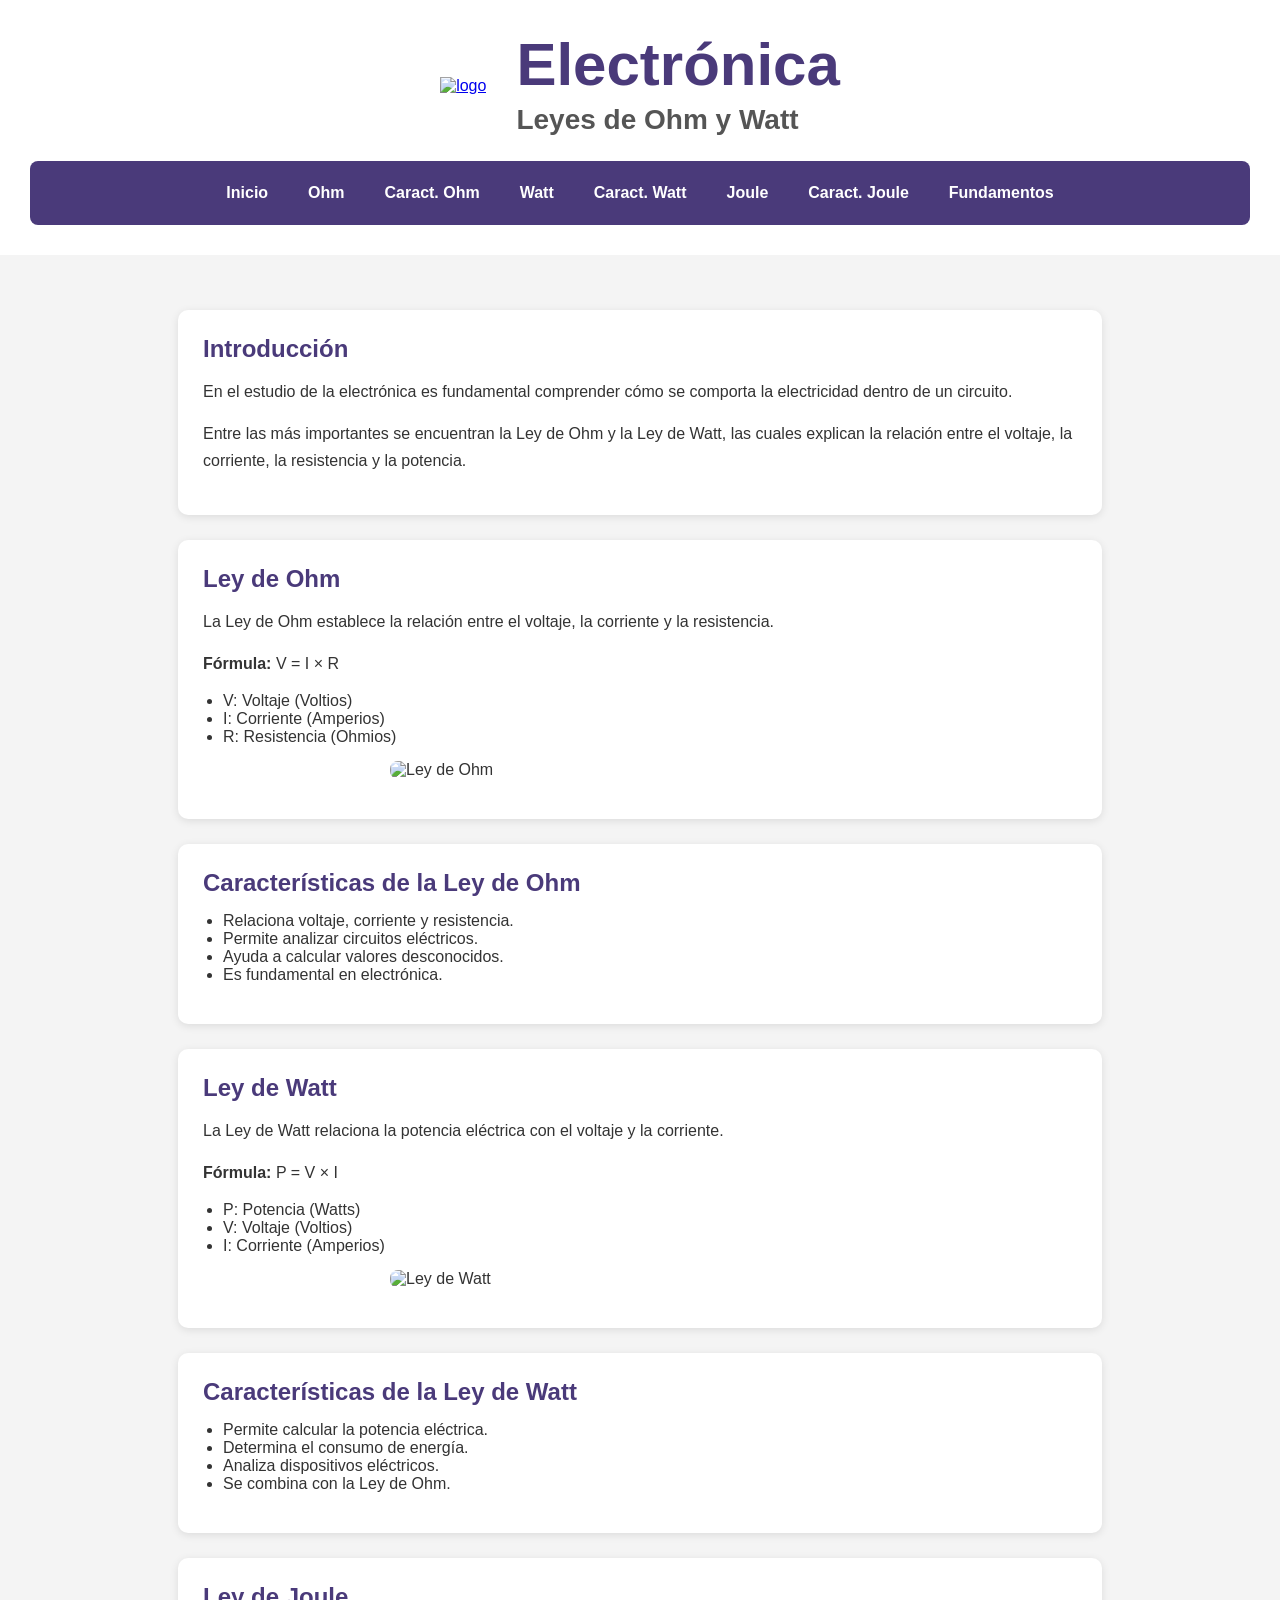
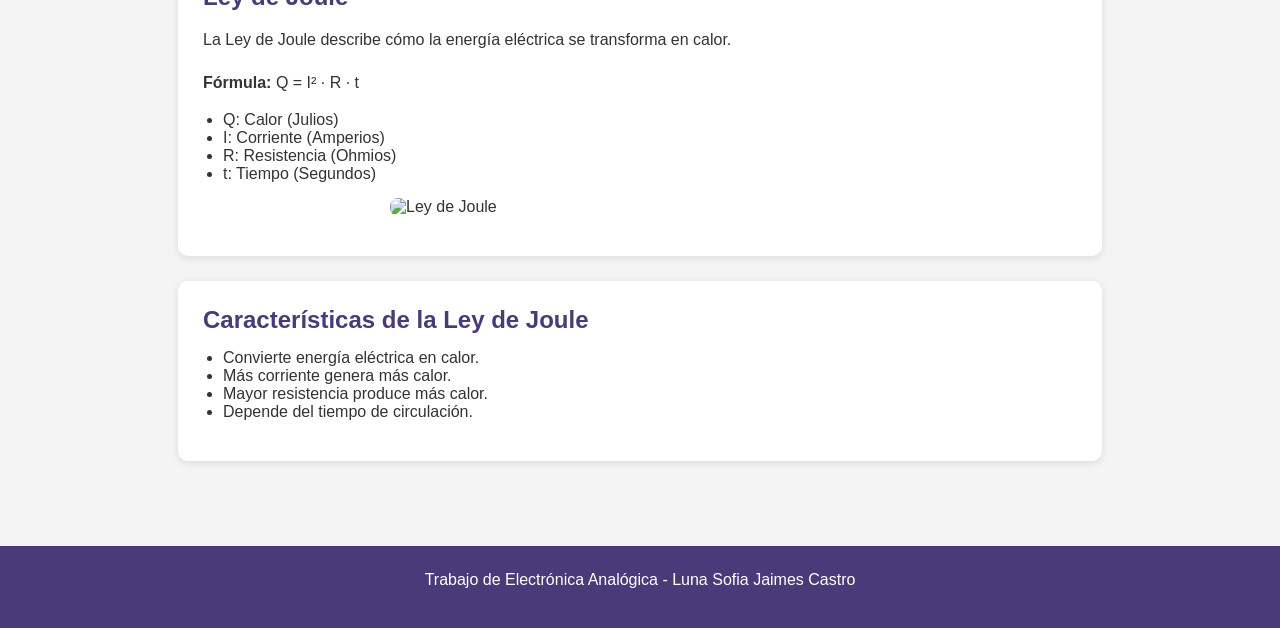
==== index.html @ 57ef3b44 "Add files via upload" ====
<!DOCTYPE html>
<html lang="es">
<head>
    <meta charset="UTF-8">
    <meta name="viewport" content="width=device-width, initial-scale=1.0">
    <title>Leyes de Ohm y Watt</title>
    <link rel="stylesheet" href="style.css">
</head>

<body>

<header>
    <div class="encabezado">
        <div class="logo">
            <a href="https://jarudev.github.io/itcts4z/">
                <img src="https://www.etitc.edu.co/uploads/images/products/5f18d9b668ef9220349297.svg" alt="logo">
            </a>
        </div>

        <div class="texto-header">
            <h1 class="titulo-principal">Electrónica</h1>
            <h2 class="subtitulo">Leyes de Ohm y Watt</h2>
        </div>
    </div>

    <!-- NAVBAR -->
    <nav class="navbar">
        <a href="#introduccion">Inicio</a>
        <a href="#ohm">Ohm</a>
        <a href="#caracteristicas-ohm">Caract. Ohm</a>
        <a href="#watt">Watt</a>
        <a href="#caracteristicas-watt">Caract. Watt</a>
        <a href="#joule">Joule</a>
        <a href="#caracteristicas-joule">Caract. Joule</a>
        <a href="fundamentos.html">Fundamentos</a>
    </nav>
</header>

<main>

<section id="introduccion">
    <h2>Introducción</h2>
    <p>
        En el estudio de la electrónica es fundamental comprender cómo se comporta la electricidad dentro de un circuito.
    </p>
    <p>
        Entre las más importantes se encuentran la Ley de Ohm y la Ley de Watt, las cuales explican la relación entre el voltaje, la corriente, la resistencia y la potencia.
    </p>
</section>

<section id="ohm">
    <h2>Ley de Ohm</h2>
    <p>
        La Ley de Ohm establece la relación entre el voltaje, la corriente y la resistencia.
    </p>

    <p><strong>Fórmula:</strong> V = I × R</p>

    <ul>
        <li>V: Voltaje (Voltios)</li>
        <li>I: Corriente (Amperios)</li>
        <li>R: Resistencia (Ohmios)</li>
    </ul>

    <img src="https://mialdeatdo.com/wp-content/uploads/2023/04/image-13.png" class="img" alt="Ley de Ohm">
</section>

<section id="caracteristicas-ohm">
    <h2>Características de la Ley de Ohm</h2>
    <ul>
        <li>Relaciona voltaje, corriente y resistencia.</li>
        <li>Permite analizar circuitos eléctricos.</li>
        <li>Ayuda a calcular valores desconocidos.</li>
        <li>Es fundamental en electrónica.</li>
    </ul>
</section>

<section id="watt">
    <h2>Ley de Watt</h2>
    <p>
        La Ley de Watt relaciona la potencia eléctrica con el voltaje y la corriente.
    </p>

    <p><strong>Fórmula:</strong> P = V × I</p>

    <ul>
        <li>P: Potencia (Watts)</li>
        <li>V: Voltaje (Voltios)</li>
        <li>I: Corriente (Amperios)</li>
    </ul>

    <img src="https://cdn.fisimat.com.mx/wp-content/uploads/2015/02/Triangulo-de-Potencia-Electrica.png" class="img" alt="Ley de Watt">
</section>

<section id="caracteristicas-watt">
    <h2>Características de la Ley de Watt</h2>
    <ul>
        <li>Permite calcular la potencia eléctrica.</li>
        <li>Determina el consumo de energía.</li>
        <li>Analiza dispositivos eléctricos.</li>
        <li>Se combina con la Ley de Ohm.</li>
    </ul>
</section>

<section id="joule">
    <h2>Ley de Joule</h2>
    <p>
        La Ley de Joule describe cómo la energía eléctrica se transforma en calor.
    </p>

    <p><strong>Fórmula:</strong> Q = I² · R · t</p>

    <ul>
        <li>Q: Calor (Julios)</li>
        <li>I: Corriente (Amperios)</li>
        <li>R: Resistencia (Ohmios)</li>
        <li>t: Tiempo (Segundos)</li>
    </ul>

    <img src="https://belver.clavijero.edu.mx/cursos/nme/semestre4/fisica_2/s4/contenidos/66.png" class="img" alt="Ley de Joule">
</section>

<section id="caracteristicas-joule">
    <h2>Características de la Ley de Joule</h2>
    <ul>
        <li>Convierte energía eléctrica en calor.</li>
        <li>Más corriente genera más calor.</li>
        <li>Mayor resistencia produce más calor.</li>
        <li>Depende del tiempo de circulación.</li>
    </ul>
</section>


</main>

    <footer>
        <p>Trabajo de Electrónica Analógica - Luna Sofia Jaimes Castro</p>
    </footer>

</body>
</html>
---- style.css ----
/* --- RESET GENERAL --- */
* {
    margin: 0;
    padding: 0;
    box-sizing: border-box;
}

body {
    font-family: Arial, sans-serif;
    background-color: #f4f4f4;
    color: #333;
}

/* --- HEADER --- */
header {
    background: white;
    padding: 30px;
    text-align: center;
}

/* ENCABEZADO CON LOGO Y TEXTO (Compatible con index) */
.encabezado {
    display: flex;
    justify-content: center;
    align-items: center;
    gap: 30px;
    margin-bottom: 20px;
}

.logo img {
    width: 110px;
    height: auto;
}

/* TÍTULOS */
.texto-header {
    text-align: left;
}

.titulo-principal {
    font-size: 60px;
    color: #4a3a7a;
    margin: 0;
}

.subtitulo {
    font-size: 28px;
    color: #555;
    margin: 5px 0;
}

/* --- NAVBAR UNIFICADA (El secreto del diseño) --- */
.navbar,
nav {
    margin-top: 20px;
    background-color: #4a3a7a;
    padding: 15px 0; /* Aumentamos el grosor vertical */
    border-radius: 8px;
    display: flex;
    justify-content: center;
    align-items: center;
}

/* Soporte para listas (ul) en fundamentos.html */
nav ul {
    list-style: none;
    display: flex;
    justify-content: center;
    align-items: center;
    gap: 25px; /* Espacio entre links */
    padding: 0;
    margin: 0;
}

/* Estilos para los enlaces (Soporta ambos HTML) */
.navbar a,
nav ul li a {
    color: white;
    text-decoration: none;
    font-weight: bold;
    padding: 8px 15px;
    transition: all 0.3s ease; /* Para que el cambio de color sea suave */
}

/* Caso especial para links sueltos en index.html */
.navbar a {
    margin: 0 5px;
}

/* Efecto al pasar el mouse */
.navbar a:hover,
nav ul li a:hover {
    color: #d9c8f0;
    background-color: rgba(255, 255, 255, 0.1); /* Sutil brillo de fondo */
    border-radius: 5px;
}

/* --- CONTENIDO PRINCIPAL --- */
main {
    width: 80%;
    margin: auto;
    padding: 30px;
}

/* SECCIONES */
section {
    background: white;
    padding: 25px;
    margin: 25px 20px;
    border-radius: 10px;
    box-shadow: 0 2px 8px rgba(0, 0, 0, 0.1);
}

section h2 {
    color: #4a3a7a;
    margin-bottom: 15px;
}

p {
    margin-bottom: 15px;
    line-height: 1.7;
}

ul {
    margin-left: 20px;
    margin-bottom: 15px;
}

/* IMÁGENES */
.img {
    width: 100%;
    max-width: 500px;
    display: block;
    margin: 15px auto;
    border-radius: 8px;
    transition: transform 0.3s;
}

.img:hover {
    transform: scale(1.02); /* Pequeño zoom al pasar el mouse */
}

/* --- FOOTER --- */
footer {
    text-align: center;
    padding: 20px;
    background: #4a3a7a;
    color: white;
    margin-top: 30px;
}

.circuit-layout{
    display:flex;
    gap:30px;
    align-items:center;
    justify-content:space-between;
    flex-wrap:wrap;
}

.circuit-box{
    flex:1;
    min-width:400px;
}

.circuit-explanation{
    flex:1;
    min-width:300px;
}

.wire{
    stroke:#333;
    stroke-width:6;
    fill:none;
    stroke-linecap:round;
}

.battery{
    stroke:#333;
    stroke-width:5;
}

.battery-text{
    font-size:22px;
    fill:#333;
    font-weight:bold;
}

.concept-card{
    margin:20px 0;
    padding:18px;
    border-radius:12px;
    background:#faf7ff;
    border:1px solid #d8c8ff;
}

.concept-card h4{
    color:#4a3a7a;
    margin-bottom:10px;
}

.bulb-glow{
    animation: glow 1.5s infinite alternate;
}

@keyframes glow{
    from{
        filter: drop-shadow(0 0 5px #ffd54f);
    }
    to{
        filter: drop-shadow(0 0 18px #ffeb3b);
    }
}

.electron-real{
    fill:#2196f3;
    offset-path:path("M 80 300 L 80 100 L 250 100 A 35 35 0 1 1 320 100 L 440 100 L 440 300");
    animation: moveReal 5s linear infinite;
}

@keyframes moveReal{
    from{ offset-distance:0%; }
    to{ offset-distance:100%; }
}

.electron-conv{
    fill:#e53935;
    offset-path:path("M 440 300 L 440 100 L 320 100 A 35 35 0 1 0 250 100 L 80 100 L 80 300");
    animation: moveConv 5s linear infinite;
}

@keyframes moveConv{
    from{ offset-distance:0%; }
    to{ offset-distance:100%; }
}

.legend{
    margin-top:15px;
    display:flex;
    gap:20px;
}

.dot{
    width:12px;
    height:12px;
    border-radius:50%;
    display:inline-block;
}

.blue{
    background:#2196f3;
}

.red{
    background:#e53935;
}
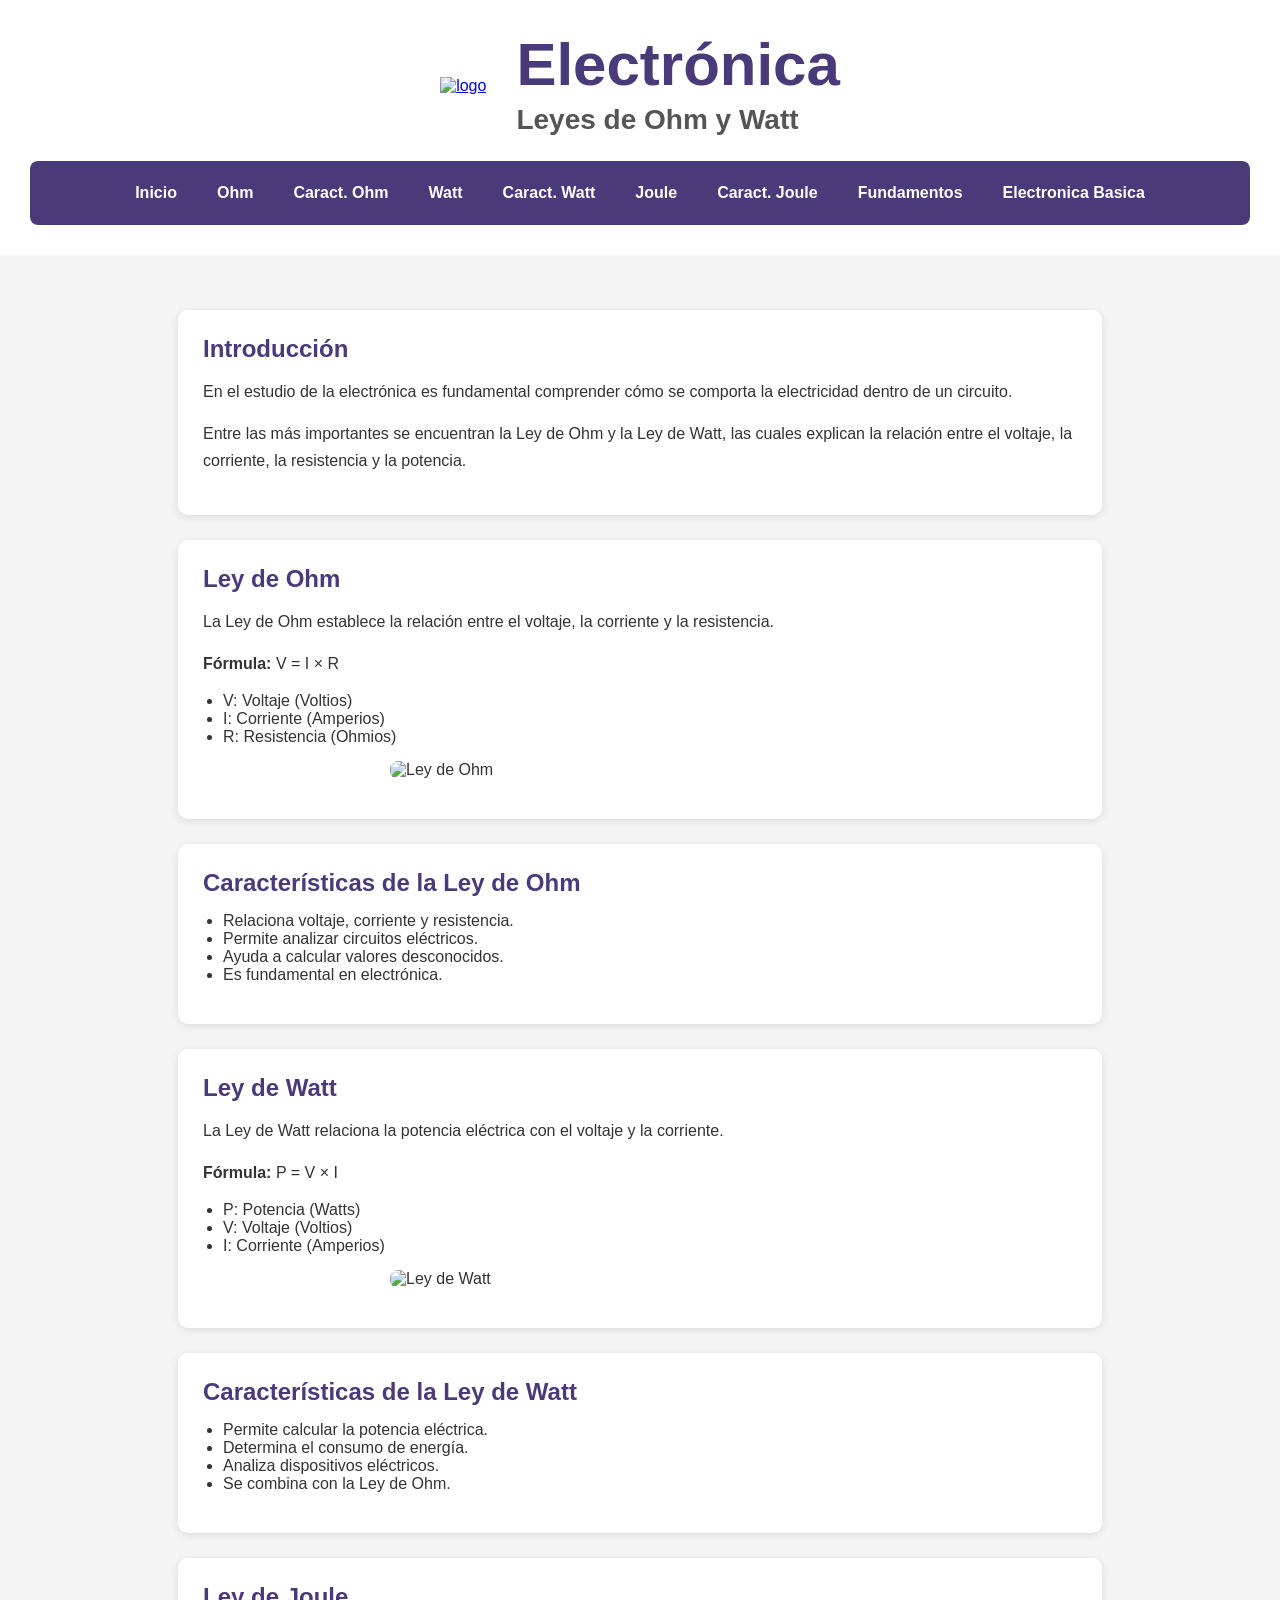
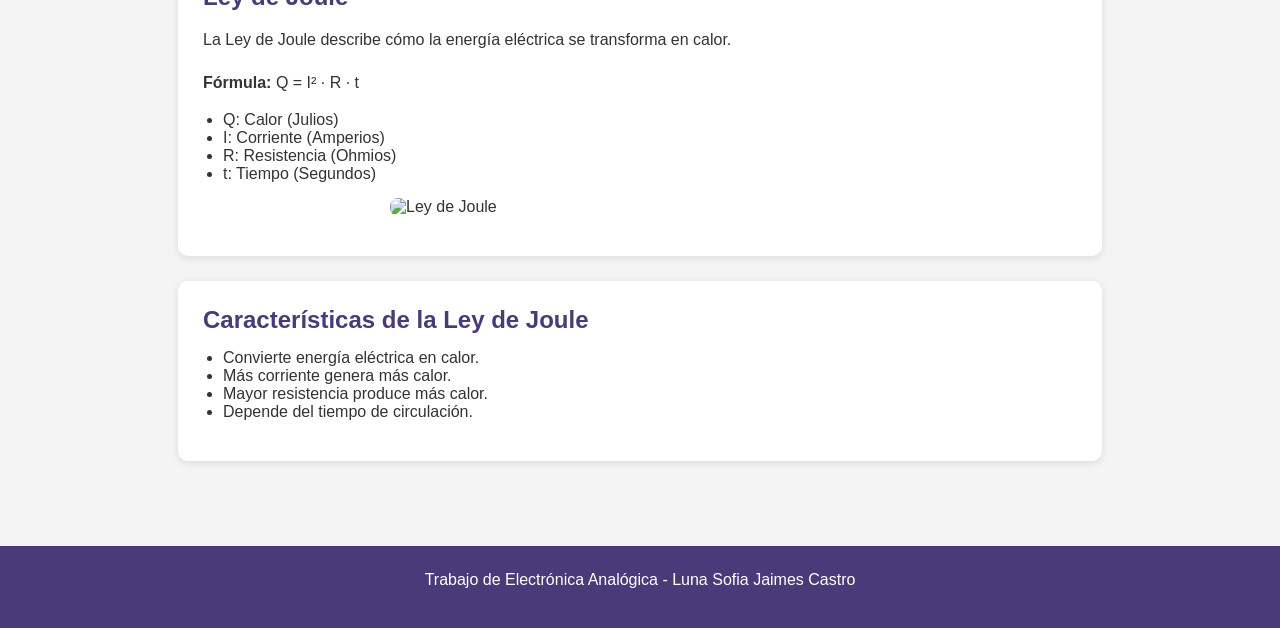
==== commit cdf6b1a6: "Add files via upload" ====
--- a/index.html
+++ b/index.html
@@ -33,6 +33,7 @@
         <a href="#joule">Joule</a>
         <a href="#caracteristicas-joule">Caract. Joule</a>
         <a href="fundamentos.html">Fundamentos</a>
+        <a href="Electronica.html">Electronica Basica</a>
     </nav>
 </header>
 
--- a/style.css
+++ b/style.css
@@ -1,3 +1,4 @@
+
 /* --- RESET GENERAL --- */
 * {
     margin: 0;
@@ -49,49 +50,45 @@
     margin: 5px 0;
 }
 
-/* --- NAVBAR UNIFICADA (El secreto del diseño) --- */
+/* --- NAVBAR UNIFICADA --- */
 .navbar,
 nav {
     margin-top: 20px;
     background-color: #4a3a7a;
-    padding: 15px 0; /* Aumentamos el grosor vertical */
+    padding: 15px 0;
     border-radius: 8px;
     display: flex;
     justify-content: center;
     align-items: center;
 }
 
-/* Soporte para listas (ul) en fundamentos.html */
 nav ul {
     list-style: none;
     display: flex;
     justify-content: center;
     align-items: center;
-    gap: 25px; /* Espacio entre links */
+    gap: 25px;
     padding: 0;
     margin: 0;
 }
 
-/* Estilos para los enlaces (Soporta ambos HTML) */
 .navbar a,
 nav ul li a {
     color: white;
     text-decoration: none;
     font-weight: bold;
     padding: 8px 15px;
-    transition: all 0.3s ease; /* Para que el cambio de color sea suave */
-}
-
-/* Caso especial para links sueltos en index.html */
+    transition: all 0.3s ease;
+}
+
 .navbar a {
     margin: 0 5px;
 }
 
-/* Efecto al pasar el mouse */
 .navbar a:hover,
 nav ul li a:hover {
     color: #d9c8f0;
-    background-color: rgba(255, 255, 255, 0.1); /* Sutil brillo de fondo */
+    background-color: rgba(255, 255, 255, 0.1);
     border-radius: 5px;
 }
 
@@ -137,7 +134,7 @@
 }
 
 .img:hover {
-    transform: scale(1.02); /* Pequeño zoom al pasar el mouse */
+    transform: scale(1.02);
 }
 
 /* --- FOOTER --- */
@@ -252,4 +249,53 @@
 
 .red{
     background:#e53935;
-}+}
+
+/* --- LED INTERACTIVO --- */
+
+.control-led{
+    text-align:center;
+    margin-top:20px;
+}
+
+#slider{
+    width:300px;
+    margin:20px 0;
+}
+
+#led-luz{
+    width:120px;
+    height:120px;
+    border-radius:50%;
+    margin:20px auto;
+
+    background: radial-gradient(circle, #ffff66, #ffd000);
+
+    opacity:0.2;
+
+    box-shadow:
+    0 0 10px yellow,
+    0 0 20px orange,
+    0 0 40px gold;
+
+    transition:all 0.3s ease;
+}
+
+/* --- BOTÓN VOLVER ARRIBA --- */
+
+.btn-top{
+    display:inline-block;
+    margin-top:20px;
+    padding:10px 18px;
+    background:#4a3a7a;
+    color:white;
+    text-decoration:none;
+    border-radius:8px;
+    transition:0.3s;
+    font-weight:bold;
+}
+
+.btn-top:hover{
+    background:#6b56a8;
+}
+
